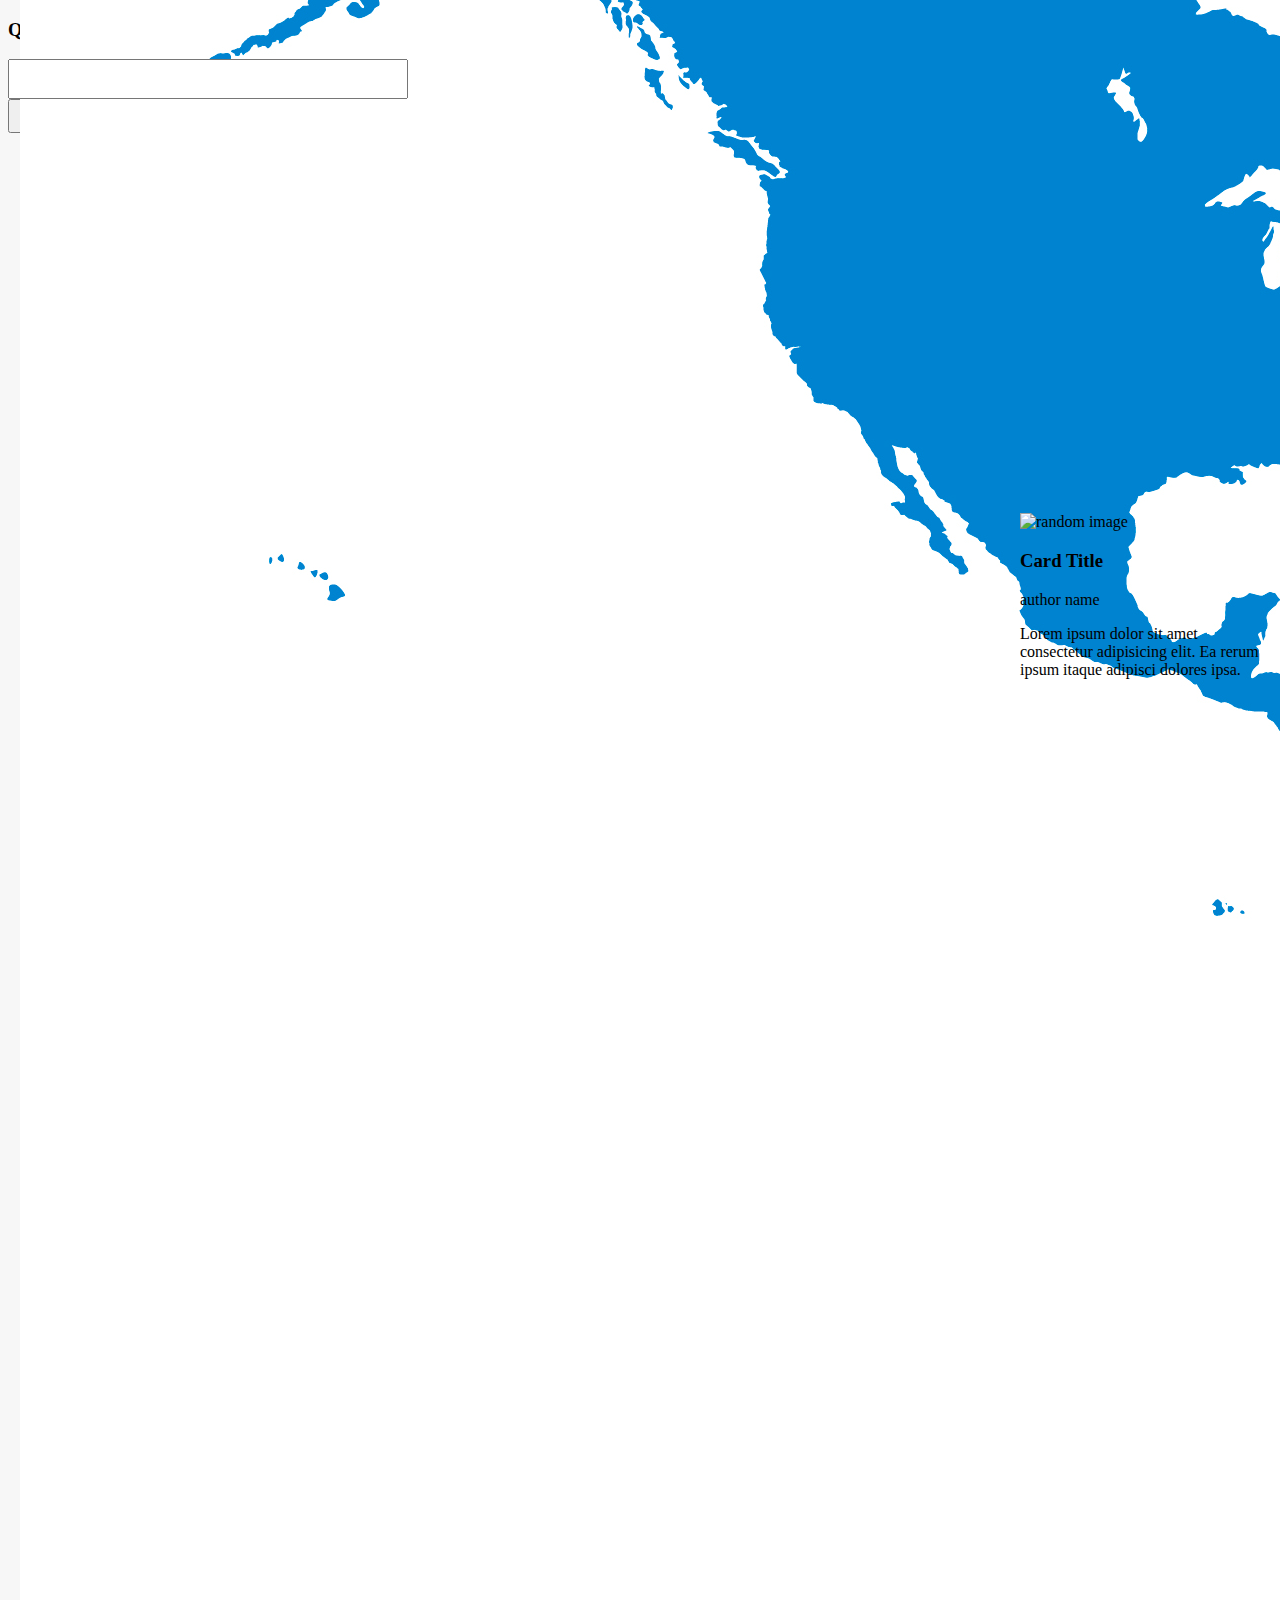
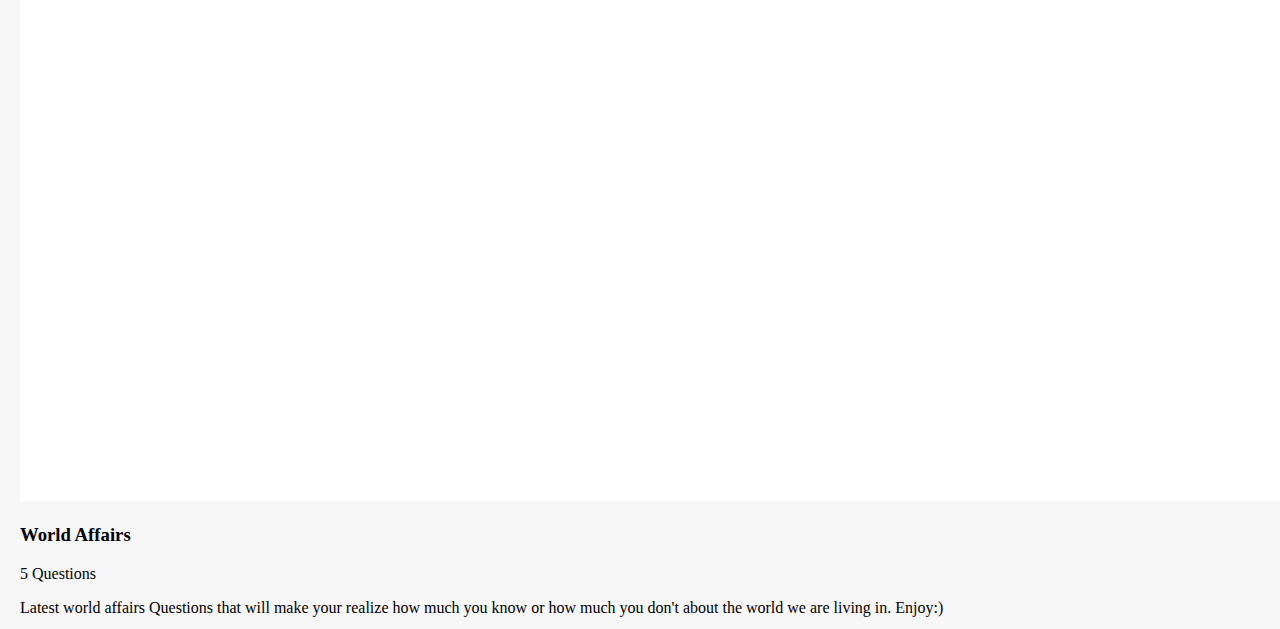
==== index.html @ 23620710 "fix: add index.html" ====
<!DOCTYPE html>
<html lang="en">
  <head>
    <meta charset="UTF-8" />
    <meta http-equiv="X-UA-Compatible" content="IE=edge" />
    <meta name="viewport" content="width=device-width, initial-scale=1.0" />
    <link
      rel="stylesheet"
      href="https://sharp-ui.netlify.app/css/all-css-file.css"
    />
    <link rel="stylesheet" href="./css/main.css" />
    <link rel="stylesheet" href="./css/nav.css" />
    <link rel="stylesheet" href="./pages/homepage/homepage.css" />
    <title>Quiz | Home</title>
  </head>
  <body class="bg-light-grey">
    <nav class="nav-container">
      <h3>Quiz-App</h3>
      <div class="nav-search pos-rel">
        <label class="pos-abs top-2 left-2" for="search">
          <i class="fas fa-search text-grey"></i>
        </label>
        <input class="nav-input" type="text" id="search" />
      </div>
      <div class="nav-actionables">
        <div class="btn-container">
          <button class="nav-login btn btn-sm btn-default">Login</button>
        </div>
      </div>
    </nav>
    <h1 class="text-center col-heading">
      Where a smart answer won't get you fired!
    </h1>
    <section
      class="container__main-content height-85vh flex justify-even align-center"
    >
      <a class="link-reset" href="./pages/rules/rules.html">
        <div class="card card-dismiss quiz-card max-width-61rem margin-12">
          <div class="card-dismiss-img">
            <img src="./assets/images/world-map.jpg" alt="random image" />
          </div>
          <div class="card-dismiss-title">
            <h3>World Affairs</h3>
            <p>5 Questions</p>
          </div>
          <div class="card-dismiss-content">
            Latest world affairs Questions that will make your realize how much
            you know or how much you don't about the world we are living in.
            Enjoy:)
          </div>
          <div class="card-dismiss-footer"></div>
        </div>
      </a>
      <a href="" class="link-reset">
        <div class="card card-dismiss quiz-card max-width-61rem margin-12">
          <div class="card-dismiss-img">
            <img src="https://picsum.photos/400/235" alt="random image" />
          </div>
          <div class="card-dismiss-title">
            <h3>Card Title</h3>
            <p>author name</p>
          </div>
          <div class="card-dismiss-content">
            Lorem ipsum dolor sit amet consectetur adipisicing elit. Ea rerum
            ipsum itaque adipisci dolores ipsa.
          </div>
          <div class="card-dismiss-footer"></div>
        </div>
      </a>
    </section>
  </body>
</html>
---- css/main.css ----
*{
    box-sizing: border-box;
}

:root{
    --grey:grey;
    --light-grey:#f7f7f7;
    --primary:#398AB9;
    --white:white;
}
/* || reusable code blocks */
.text-color{
    color: var(--primary);
}
.line-reset{
    list-style: none;
}
.col-heading{
    color: var(--primary);
}
.margin-12{
    margin: 12px;
}
.text-center{
    text-align: center;
}
.link-reset{
    text-decoration: none;
    color: inherit;
}
.bg-light-grey{
    background-color: var(--light-grey);
}
.max-width-61rem{
    max-width: 61rem;
}
.height-85vh{
    height: 85vh;
}
.height-130vh{
    height: 130vh;
}
.height-100vh{
    height: 100vh;
}
.flex{
    display: flex;
}
.flex-col{
    flex-direction: column;
}
.justify-center{
    justify-content: center;
}
.justify-even{
    justify-content: space-evenly;
}
.justify-between{
    justify-content: space-between;
}
.align-center{
    align-items: center;
}
.margin-auto{
    margin: auto;
}
.text-grey{
    color: var(--grey);
}
.pos-rel{
    position: relative;
}
.pos-abs{
    position: absolute;
}
.top-0{
    top:0;
}
.top-2{
    top: 2px;
}
.left{
    left: 0;
}
.left-2{
    left: 2px;
}
.right{
    right: 0;
}
.bottom{
    bottom: 0;
}
---- css/nav.css ----
.nav-input{
    width: 25rem;
    height: 2.5rem;
    padding-left: 2rem;
}
.nav-login{
    width: 13rem;
    font-size: 1.5rem;
}
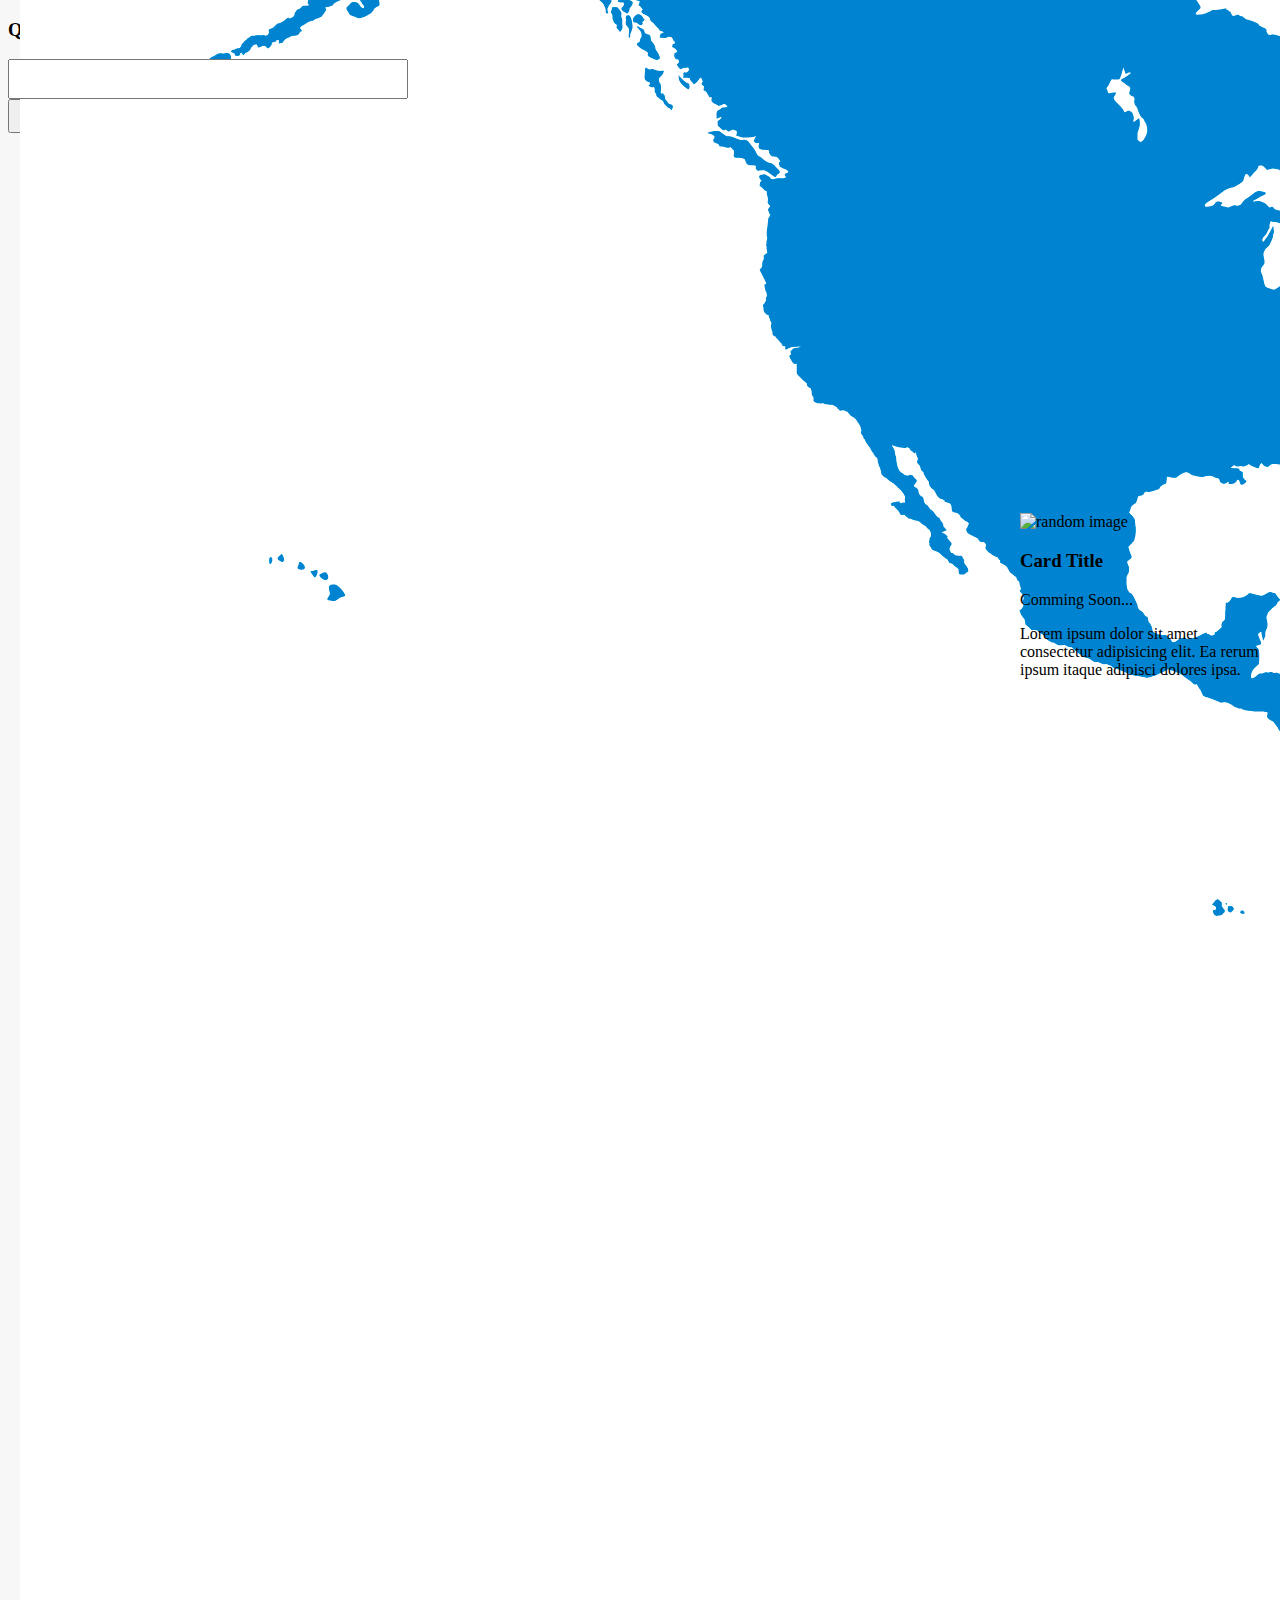
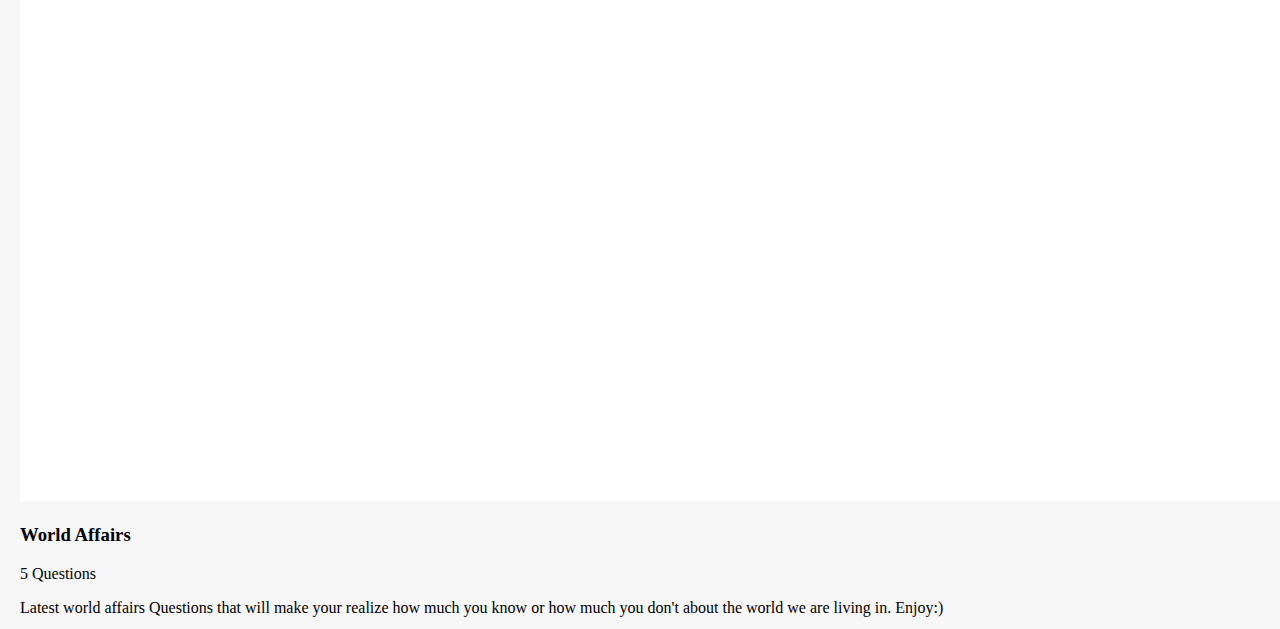
==== commit d20564fe: "update:index.html" ====
--- a/index.html
+++ b/index.html
@@ -15,7 +15,9 @@
   </head>
   <body class="bg-light-grey">
     <nav class="nav-container">
-      <h3>Quiz-App</h3>
+      <a href="./index.html" class="link-reset">
+        <h3>Quiz-App</h3>
+      </a>
       <div class="nav-search pos-rel">
         <label class="pos-abs top-2 left-2" for="search">
           <i class="fas fa-search text-grey"></i>
@@ -34,7 +36,7 @@
     <section
       class="container__main-content height-85vh flex justify-even align-center"
     >
-      <a class="link-reset" href="./pages/rules/rules.html">
+      <a class="link-reset" href="./pages/setOne/rules/rules.html">
         <div class="card card-dismiss quiz-card max-width-61rem margin-12">
           <div class="card-dismiss-img">
             <img src="./assets/images/world-map.jpg" alt="random image" />
@@ -58,7 +60,7 @@
           </div>
           <div class="card-dismiss-title">
             <h3>Card Title</h3>
-            <p>author name</p>
+            <p>Comming Soon...</p>
           </div>
           <div class="card-dismiss-content">
             Lorem ipsum dolor sit amet consectetur adipisicing elit. Ea rerum
--- a/css/main.css
+++ b/css/main.css
@@ -1,16 +1,33 @@
 *{
     box-sizing: border-box;
 }
-
+@import url("https://sharp-ui.netlify.app/css/all-css-file.css");
 :root{
     --grey:grey;
     --light-grey:#f7f7f7;
     --primary:#398AB9;
     --white:white;
+    --success:#8BDB81;
+    --error:#FF6464;
 }
 /* || reusable code blocks */
+.bg-success{
+    background-color: var(--success);
+}
+.bg-error{
+    background-color: var(--error);
+}
+.width-100pr{
+    width: 100%;
+}
 .text-color{
     color: var(--primary);
+}
+.text-success{
+    color: var(--success);
+}
+.text-white{
+    color: var(--white);
 }
 .line-reset{
     list-style: none;
@@ -33,6 +50,9 @@
 }
 .max-width-61rem{
     max-width: 61rem;
+}
+.max-width-50per{
+    max-width: 50%;
 }
 .height-85vh{
     height: 85vh;
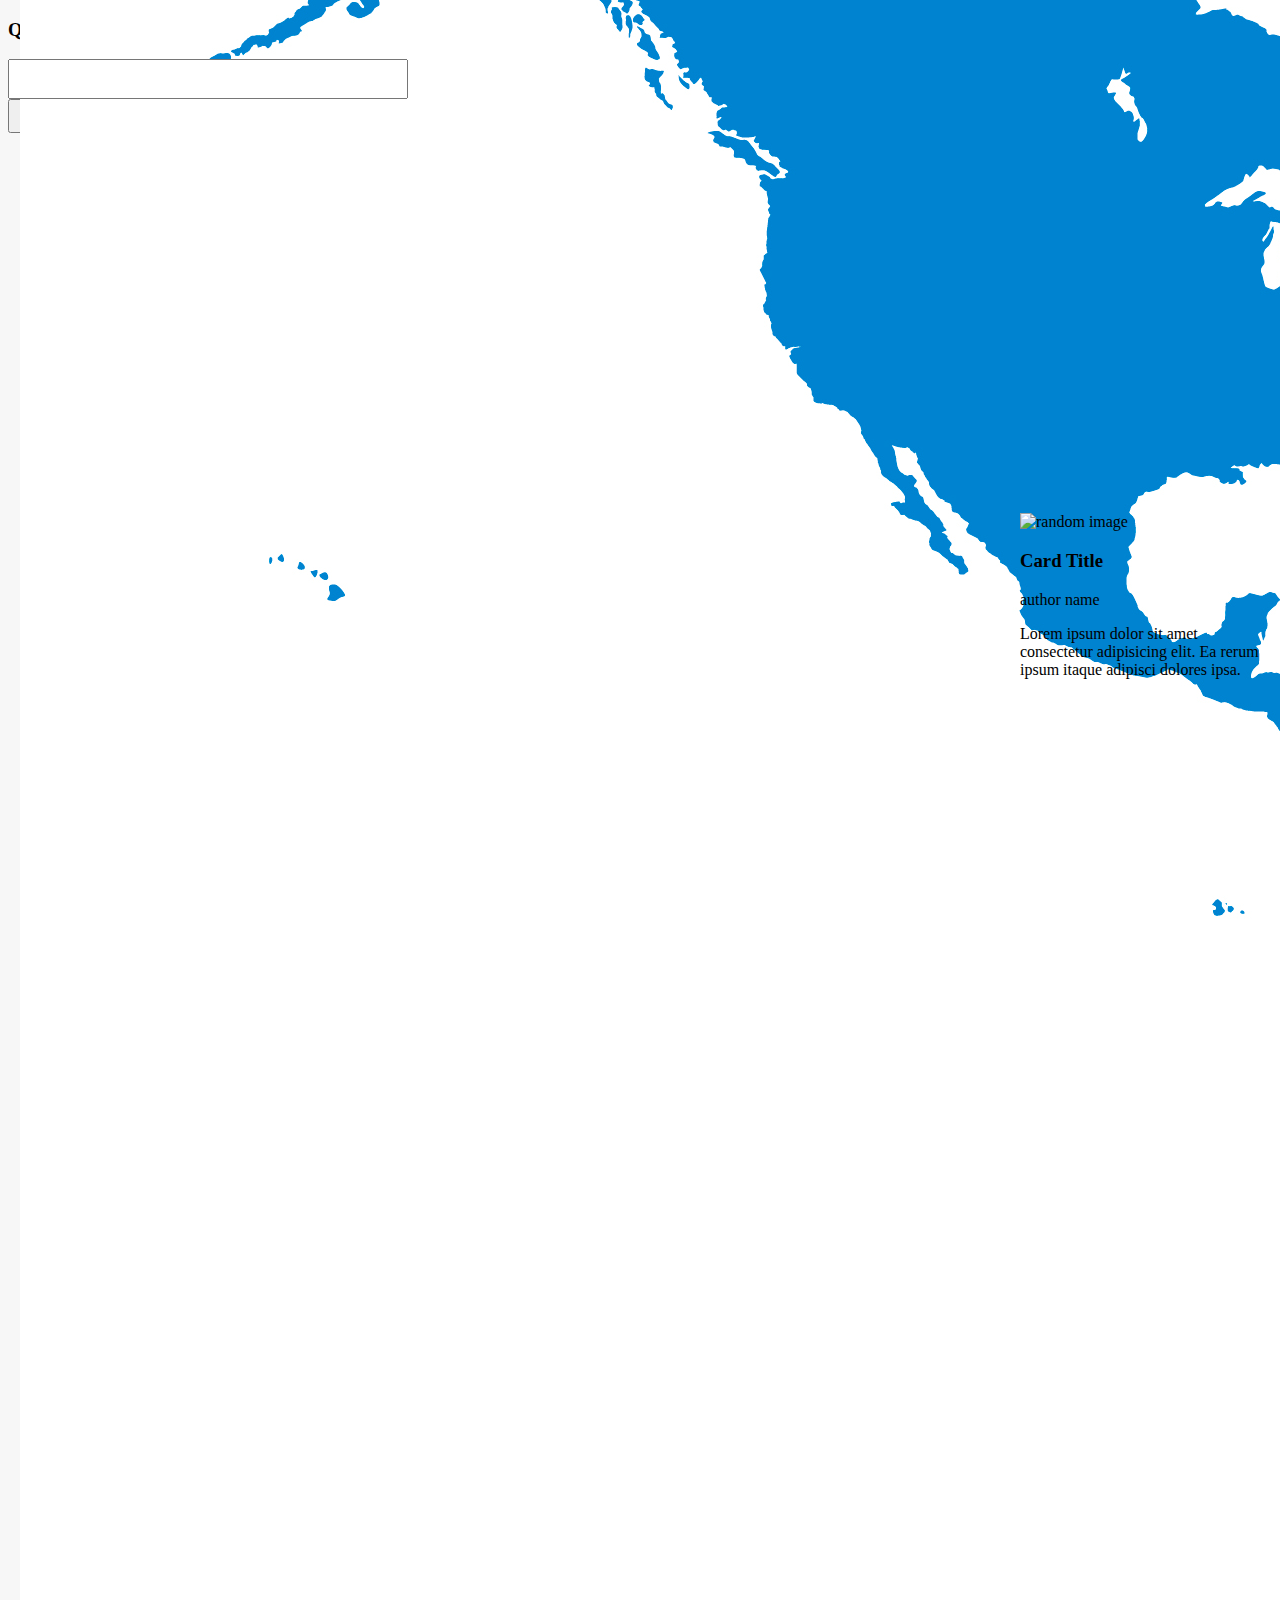
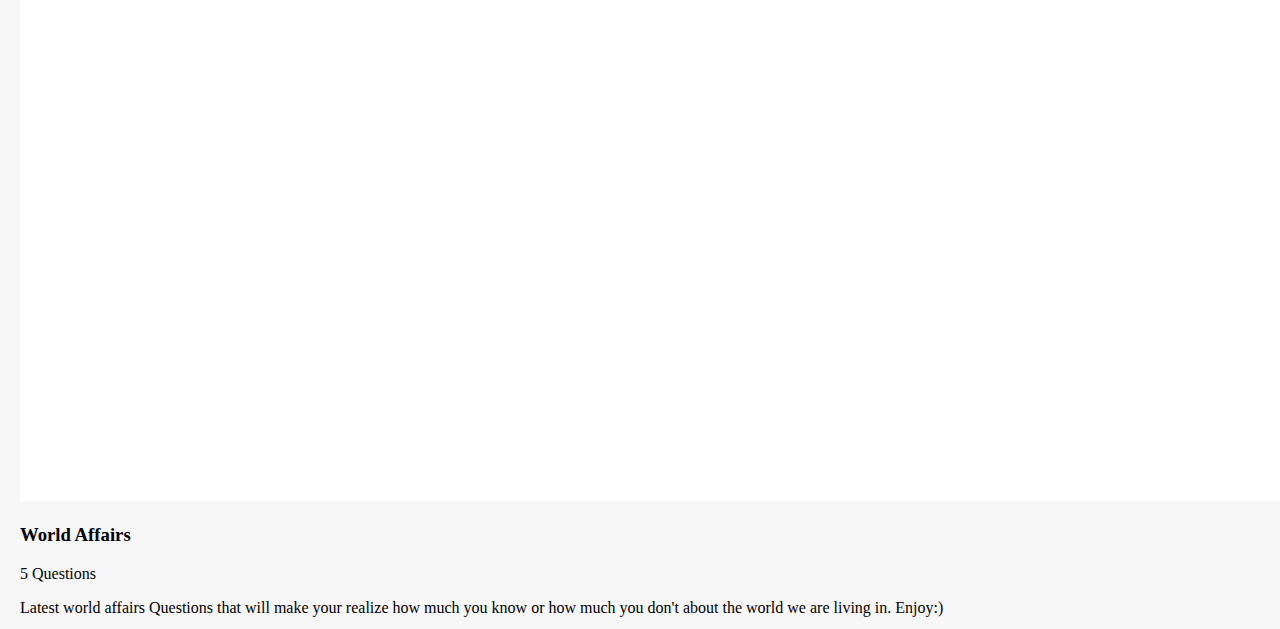
==== commit 1ae281a7: "Merge pull request #1 from ajitpsakri/homepage" ====
--- a/index.html
+++ b/index.html
@@ -15,9 +15,7 @@
   </head>
   <body class="bg-light-grey">
     <nav class="nav-container">
-      <a href="./index.html" class="link-reset">
-        <h3>Quiz-App</h3>
-      </a>
+      <h3>Quiz-App</h3>
       <div class="nav-search pos-rel">
         <label class="pos-abs top-2 left-2" for="search">
           <i class="fas fa-search text-grey"></i>
@@ -36,7 +34,7 @@
     <section
       class="container__main-content height-85vh flex justify-even align-center"
     >
-      <a class="link-reset" href="./pages/setOne/rules/rules.html">
+      <a class="link-reset" href="./pages/rules/rules.html">
         <div class="card card-dismiss quiz-card max-width-61rem margin-12">
           <div class="card-dismiss-img">
             <img src="./assets/images/world-map.jpg" alt="random image" />
@@ -60,7 +58,7 @@
           </div>
           <div class="card-dismiss-title">
             <h3>Card Title</h3>
-            <p>Comming Soon...</p>
+            <p>author name</p>
           </div>
           <div class="card-dismiss-content">
             Lorem ipsum dolor sit amet consectetur adipisicing elit. Ea rerum
--- a/css/main.css
+++ b/css/main.css
@@ -1,33 +1,16 @@
 *{
     box-sizing: border-box;
 }
-@import url("https://sharp-ui.netlify.app/css/all-css-file.css");
+
 :root{
     --grey:grey;
     --light-grey:#f7f7f7;
     --primary:#398AB9;
     --white:white;
-    --success:#8BDB81;
-    --error:#FF6464;
 }
 /* || reusable code blocks */
-.bg-success{
-    background-color: var(--success);
-}
-.bg-error{
-    background-color: var(--error);
-}
-.width-100pr{
-    width: 100%;
-}
 .text-color{
     color: var(--primary);
-}
-.text-success{
-    color: var(--success);
-}
-.text-white{
-    color: var(--white);
 }
 .line-reset{
     list-style: none;
@@ -50,9 +33,6 @@
 }
 .max-width-61rem{
     max-width: 61rem;
-}
-.max-width-50per{
-    max-width: 50%;
 }
 .height-85vh{
     height: 85vh;
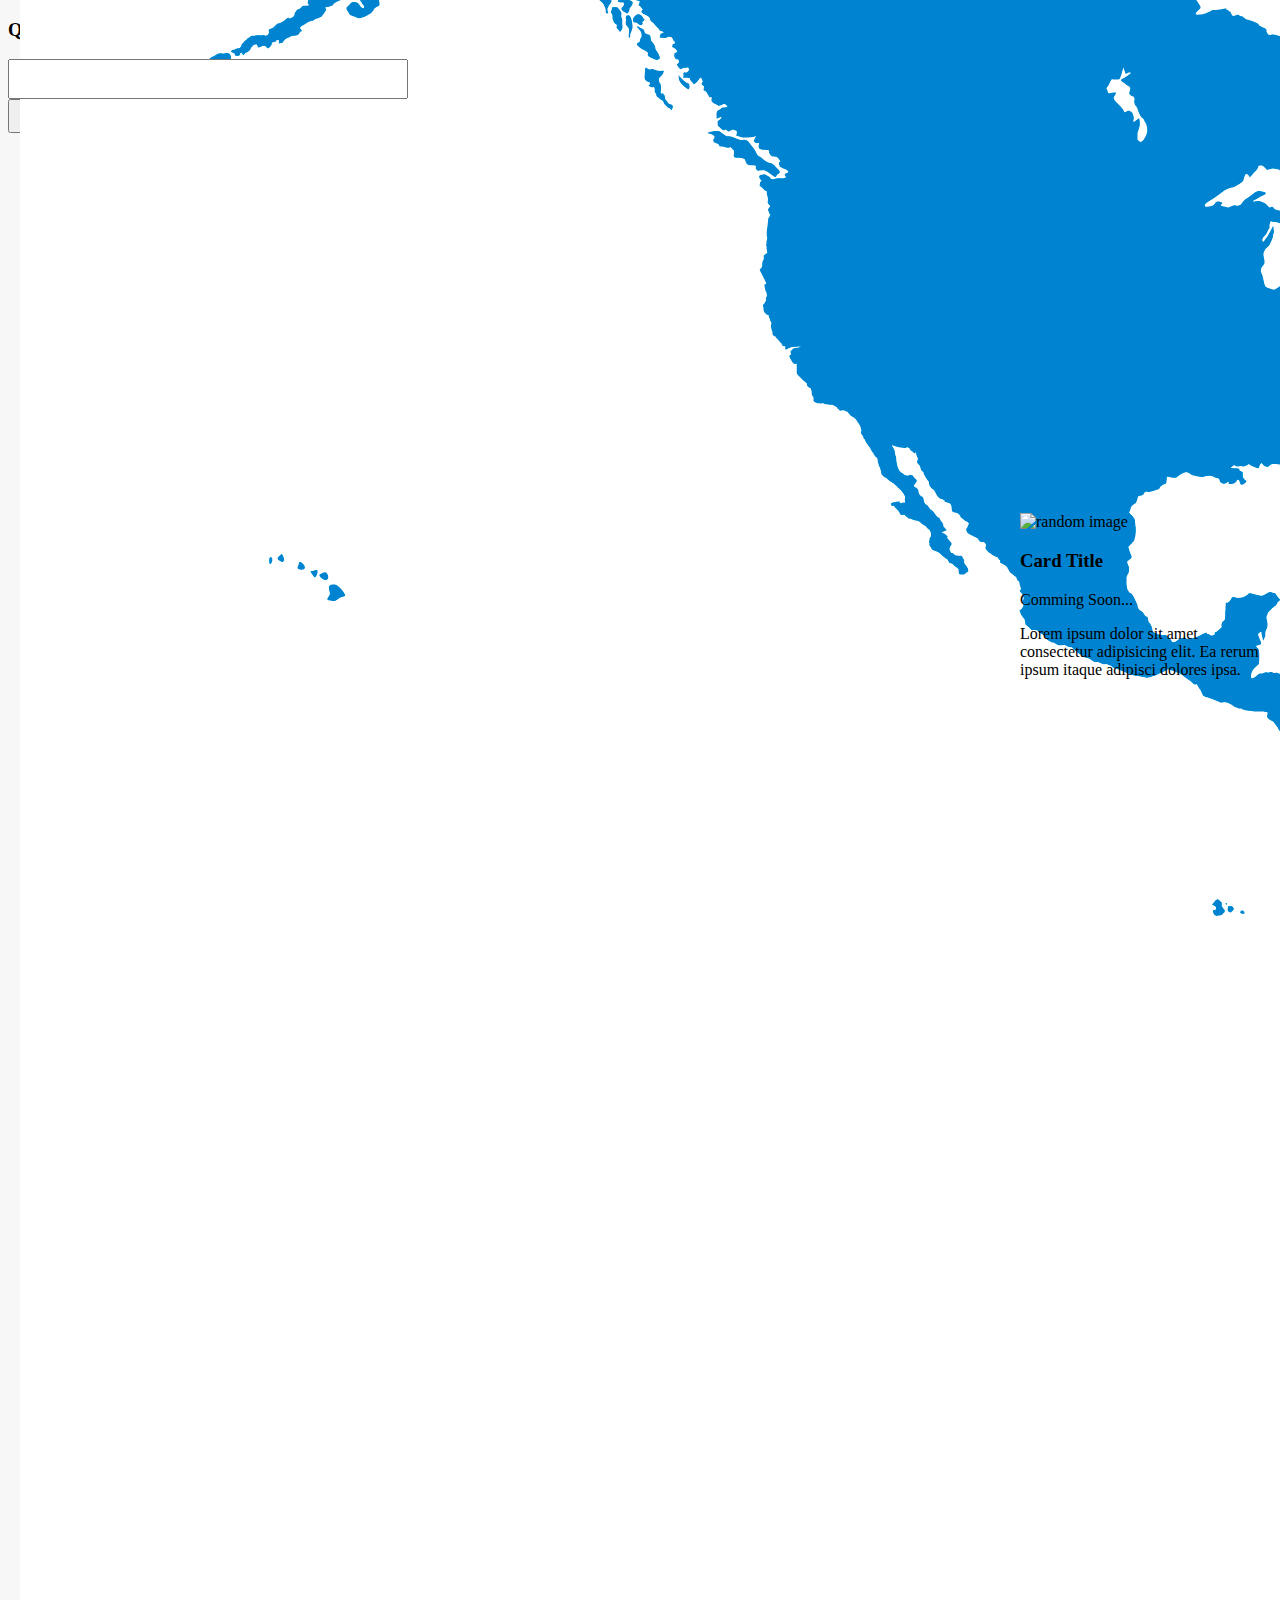
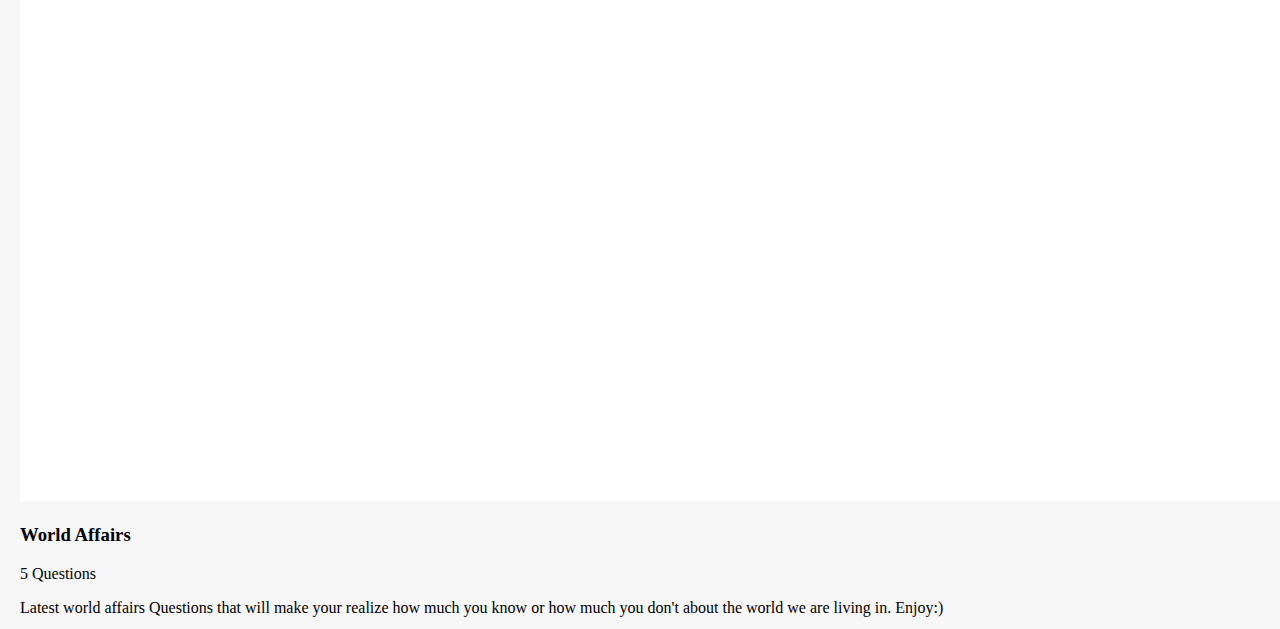
==== commit a8fdd5c3: "Merge pull request #2 from ajitpsakri/question-result" ====
--- a/index.html
+++ b/index.html
@@ -15,7 +15,9 @@
   </head>
   <body class="bg-light-grey">
     <nav class="nav-container">
-      <h3>Quiz-App</h3>
+      <a href="./index.html" class="link-reset">
+        <h3>Quiz-App</h3>
+      </a>
       <div class="nav-search pos-rel">
         <label class="pos-abs top-2 left-2" for="search">
           <i class="fas fa-search text-grey"></i>
@@ -34,7 +36,7 @@
     <section
       class="container__main-content height-85vh flex justify-even align-center"
     >
-      <a class="link-reset" href="./pages/rules/rules.html">
+      <a class="link-reset" href="./pages/setOne/rules/rules.html">
         <div class="card card-dismiss quiz-card max-width-61rem margin-12">
           <div class="card-dismiss-img">
             <img src="./assets/images/world-map.jpg" alt="random image" />
@@ -58,7 +60,7 @@
           </div>
           <div class="card-dismiss-title">
             <h3>Card Title</h3>
-            <p>author name</p>
+            <p>Comming Soon...</p>
           </div>
           <div class="card-dismiss-content">
             Lorem ipsum dolor sit amet consectetur adipisicing elit. Ea rerum
--- a/css/main.css
+++ b/css/main.css
@@ -1,16 +1,33 @@
 *{
     box-sizing: border-box;
 }
-
+@import url("https://sharp-ui.netlify.app/css/all-css-file.css");
 :root{
     --grey:grey;
     --light-grey:#f7f7f7;
     --primary:#398AB9;
     --white:white;
+    --success:#8BDB81;
+    --error:#FF6464;
 }
 /* || reusable code blocks */
+.bg-success{
+    background-color: var(--success);
+}
+.bg-error{
+    background-color: var(--error);
+}
+.width-100pr{
+    width: 100%;
+}
 .text-color{
     color: var(--primary);
+}
+.text-success{
+    color: var(--success);
+}
+.text-white{
+    color: var(--white);
 }
 .line-reset{
     list-style: none;
@@ -33,6 +50,9 @@
 }
 .max-width-61rem{
     max-width: 61rem;
+}
+.max-width-50per{
+    max-width: 50%;
 }
 .height-85vh{
     height: 85vh;
